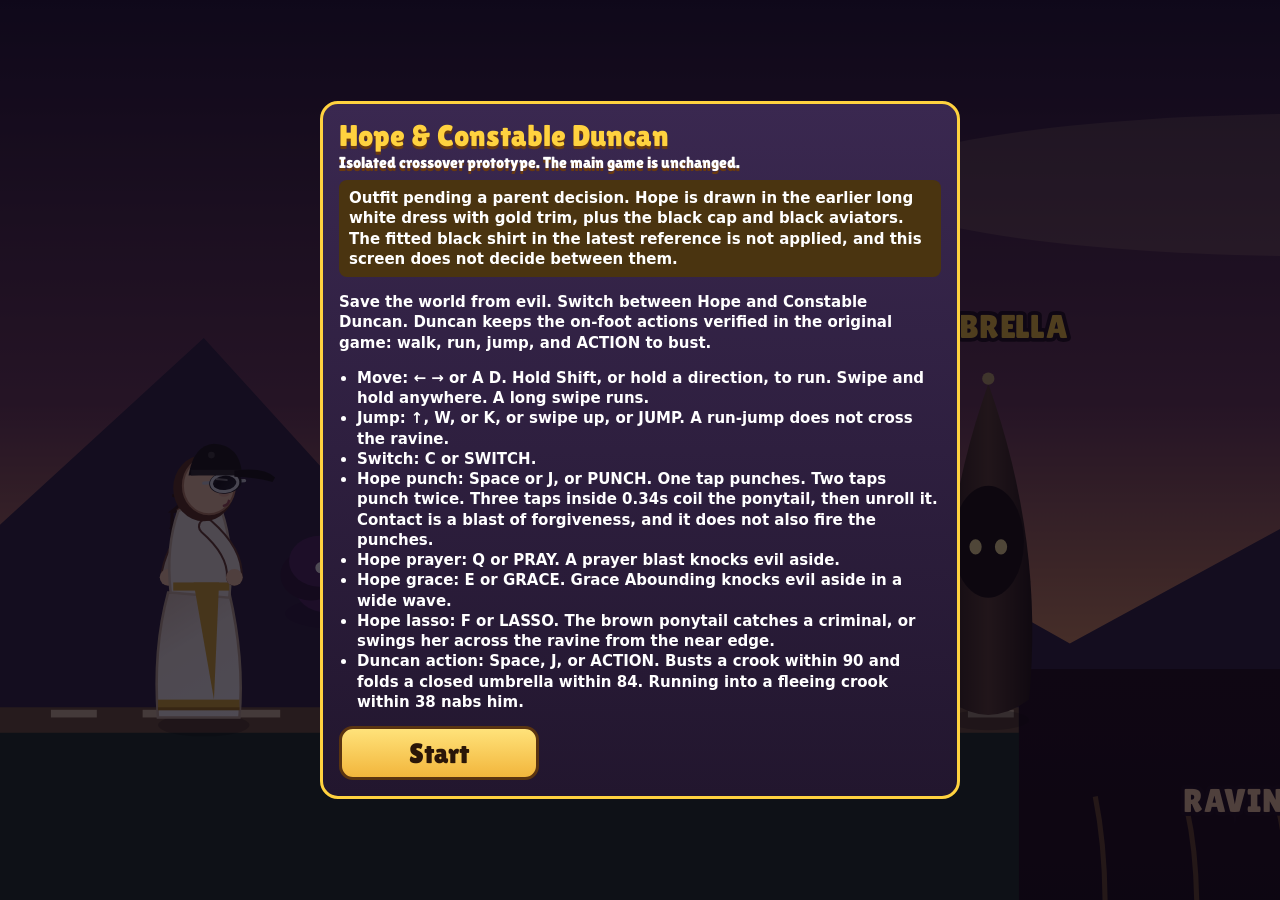
==== crossover/index.html @ 882263a2 "Add an isolated Hope and Constable Duncan crossover prototype. The original game entry, levels, asse" ====
<!doctype html>
<html lang="en">
<head>
<meta charset="utf-8">
<meta name="viewport" content="width=device-width,initial-scale=1,viewport-fit=cover,user-scalable=no">
<title>Hope &amp; Constable Duncan — crossover prototype</title>
<link rel="stylesheet" href="crossover.css">
</head>
<body>
<canvas id="cv"></canvas>
<div id="hud" hidden>
  <div id="who"></div>
  <div id="outfit">Outfit pending — white and gold dress, black cap, black aviators. Not final.</div>
  <div id="goals"></div>
  <div id="phase"></div>
  <div id="keys"></div>
</div>
<section id="title">
  <div class="card">
    <h1>Hope &amp; Constable Duncan<span>Isolated crossover prototype. The main game is unchanged.</span></h1>
    <p class="note">Outfit pending a parent decision. Hope is drawn in the earlier long white dress with gold trim, plus the black cap and black aviators. The fitted black shirt in the latest reference is not applied, and this screen does not decide between them.</p>
    <p>Save the world from evil. Switch between Hope and Constable Duncan. Duncan keeps the on-foot actions verified in the original game: walk, run, jump, and ACTION to bust.</p>
    <ul>
      <li><b>Move:</b> ← → or A D. Hold Shift, or hold a direction, to run. Swipe and hold anywhere. A long swipe runs.</li>
      <li><b>Jump:</b> ↑, W, or K, or swipe up, or JUMP. A run-jump does not cross the ravine.</li>
      <li><b>Switch:</b> C or SWITCH.</li>
      <li><b>Hope punch:</b> Space or J, or PUNCH. One tap punches. Two taps punch twice. Three taps inside 0.34s coil the ponytail, then unroll it. Contact is a blast of forgiveness, and it does not also fire the punches.</li>
      <li><b>Hope prayer:</b> Q or PRAY. A prayer blast knocks evil aside.</li>
      <li><b>Hope grace:</b> E or GRACE. Grace Abounding knocks evil aside in a wide wave.</li>
      <li><b>Hope lasso:</b> F or LASSO. The brown ponytail catches a criminal, or swings her across the ravine from the near edge.</li>
      <li><b>Duncan action:</b> Space, J, or ACTION. Busts a crook within 90 and folds a closed umbrella within 84. Running into a fleeing crook within 38 nabs him.</li>
    </ul>
    <button id="bStart" class="big" type="button">Start</button>
  </div>
</section>
<section id="win" hidden>
  <div class="card">
    <h1>The world is saved<span id="winText"></span></h1>
    <p class="note">Outfit still pending. White and gold dress with black cap and aviators is only the provisional look.</p>
    <button id="bAgain" class="big" type="button">Play again</button>
  </div>
</section>
<div id="pad" hidden>
  <div id="hint">SWIPE &amp; HOLD ANYWHERE TO MOVE<br>LONG SWIPE RUNS · SWIPE UP JUMPS</div>
  <button id="bPray" type="button">PRAY</button>
  <button id="bGrace" type="button">GRACE</button>
  <button id="bLasso" type="button">LASSO</button>
  <button id="bSwitch" type="button">SWITCH</button>
  <button id="bPunch" type="button">PUNCH</button>
  <button id="bJump" type="button">JUMP</button>
</div>
<script type="module" src="game.js"></script>
</body>
</html>
---- crossover/crossover.css ----
@font-face{font-family:Lilita;src:url(../fonts/lilita.woff2) format('woff2');font-display:swap}
*{box-sizing:border-box;-webkit-tap-highlight-color:transparent}
html,body{margin:0;height:100%;overflow:hidden;background:#140c1e;color:#fff;font-family:Lilita,system-ui,sans-serif;touch-action:none;user-select:none}
#cv{position:fixed;left:0;top:0;width:100%;height:100%;display:block;background:#140c1e}
body.portrait #cv{height:62%}
#hud{position:fixed;left:0;right:0;top:0;z-index:5;padding:8px 10px 0;display:flex;flex-direction:column;gap:4px;pointer-events:none;text-shadow:0 2px 0 #000}
#who{font-size:20px;color:#ffd23f}
#outfit{font-size:13px;color:#ffe08a;font-family:system-ui,sans-serif;font-weight:700}
#goals{font-size:16px;line-height:1.35;background:rgba(12,6,18,.72);display:inline-block;padding:3px 8px;border-radius:8px}
#phase{align-self:center;margin-top:8px;font-size:28px;color:#fff6c8;letter-spacing:1px;min-height:34px;text-align:center}
#phase.on{font-size:40px;text-shadow:0 3px 0 #6a3a10,0 0 12px #000}
#keys{position:fixed;left:8px;right:8px;bottom:8px;font-family:system-ui,sans-serif;font-size:13px;font-weight:700;line-height:1.35;background:rgba(20,10,28,.78);border:2px solid #ffd23f;border-radius:10px;padding:6px 8px;pointer-events:none}
body.portrait #keys{display:none}
#title,#win{position:fixed;inset:0;z-index:6;display:flex;align-items:center;justify-content:center;background:rgba(12,6,18,.72);padding:12px}
#title[hidden],#win[hidden],#pad[hidden],#hud[hidden]{display:none!important}
.card{width:min(640px,96vw);max-height:94vh;overflow:auto;background:linear-gradient(#3a2850,#22162e);border:3px solid #ffd23f;border-radius:18px;padding:14px 16px 16px}
h1{margin:0;font-size:30px;color:#ffd23f;font-weight:400;text-shadow:0 3px 0 #6a3a10}
h1 span{display:block;font-size:16px;color:#fff}
.note{font-family:system-ui,sans-serif;font-size:14px;font-weight:700;background:#4a3410;border-radius:8px;padding:8px 10px;margin:8px 0}
.card p,.card li{font-family:system-ui,sans-serif;font-size:15px;font-weight:650;line-height:1.35}
.card ul{margin:6px 0;padding-left:18px}
button{font-family:Lilita,system-ui,sans-serif;font-size:20px;color:#2a1608;background:linear-gradient(#ffe27a,#f2b63c);border:3px solid #5a3410;border-radius:14px;min-height:48px;padding:8px 12px;cursor:pointer}
button.big{font-size:28px;min-width:200px}
#pad{position:fixed;z-index:4;left:0;right:0;bottom:0;top:62%;display:grid;grid-template-columns:1fr 1fr 1fr 1fr;grid-template-rows:auto 1fr 1.15fr;gap:8px;padding:8px 8px calc(8px + env(safe-area-inset-bottom,0px));background:linear-gradient(#2a1d3a,#140c1e);border-top:3px solid #ffd23f}
#hint{grid-column:1/-1;font-size:13px;line-height:1.3;color:#ffe8c0;text-align:center}
#bPunch{grid-column:1/3;background:radial-gradient(circle at 35% 30%,#d8ffd0,#1e8a32);color:#fff;border-color:#fff;font-size:22px}
#bJump{grid-column:3/5;background:radial-gradient(circle at 35% 30%,#ffe0b0,#e07010);color:#fff;border-color:#fff;font-size:22px}
#pad button.dim{opacity:.38}
#bStart{margin-top:8px}
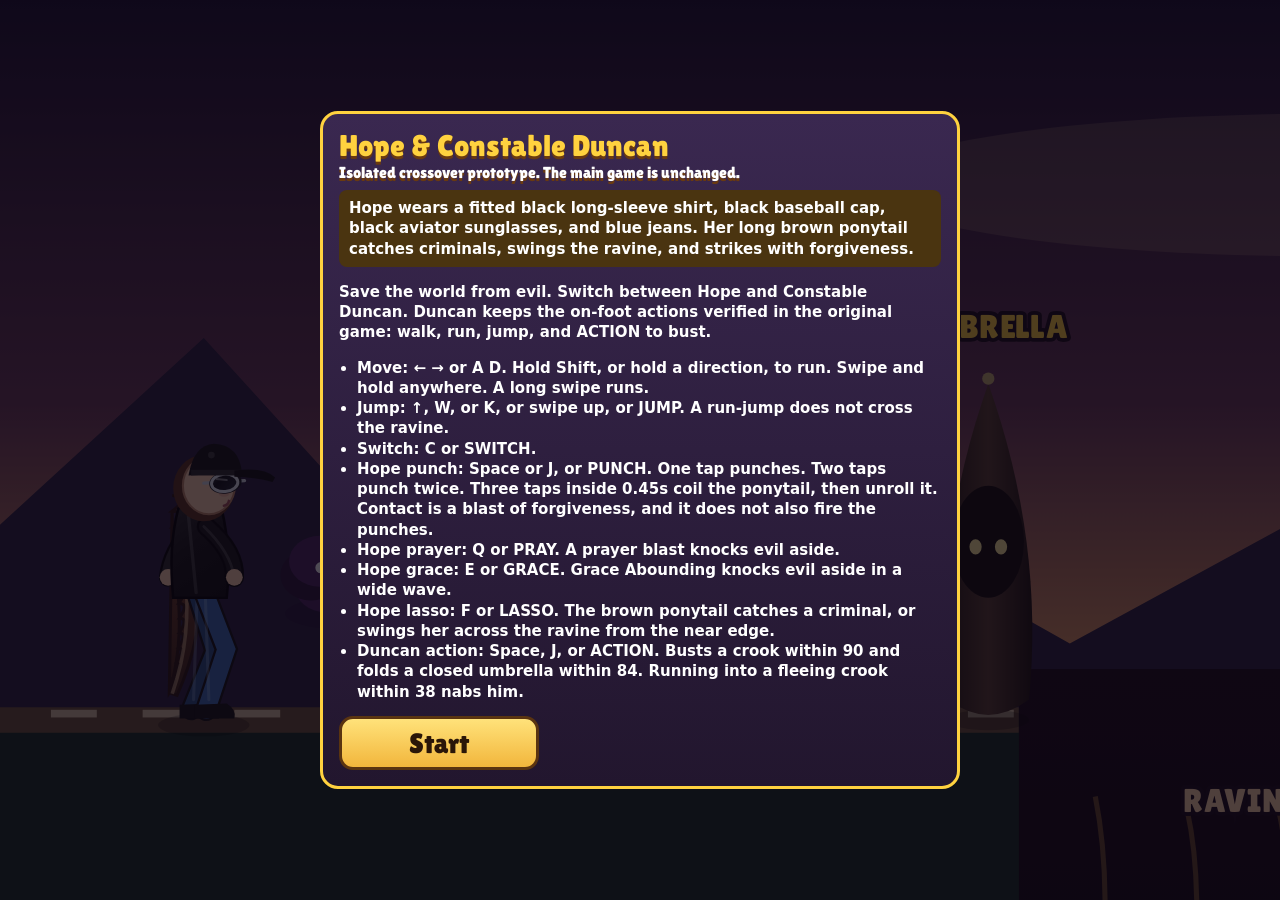
==== commit 135751ed: "Give Hope her black shirt and jeans, and make the touch route reliable. Landscape phones keep the ac" ====
--- a/crossover/index.html
+++ b/crossover/index.html
@@ -10,7 +10,6 @@
 <canvas id="cv"></canvas>
 <div id="hud" hidden>
   <div id="who"></div>
-  <div id="outfit">Outfit pending — white and gold dress, black cap, black aviators. Not final.</div>
   <div id="goals"></div>
   <div id="phase"></div>
   <div id="keys"></div>
@@ -18,13 +17,13 @@
 <section id="title">
   <div class="card">
     <h1>Hope &amp; Constable Duncan<span>Isolated crossover prototype. The main game is unchanged.</span></h1>
-    <p class="note">Outfit pending a parent decision. Hope is drawn in the earlier long white dress with gold trim, plus the black cap and black aviators. The fitted black shirt in the latest reference is not applied, and this screen does not decide between them.</p>
+    <p class="note">Hope wears a fitted black long-sleeve shirt, black baseball cap, black aviator sunglasses, and blue jeans. Her long brown ponytail catches criminals, swings the ravine, and strikes with forgiveness.</p>
     <p>Save the world from evil. Switch between Hope and Constable Duncan. Duncan keeps the on-foot actions verified in the original game: walk, run, jump, and ACTION to bust.</p>
     <ul>
       <li><b>Move:</b> ← → or A D. Hold Shift, or hold a direction, to run. Swipe and hold anywhere. A long swipe runs.</li>
       <li><b>Jump:</b> ↑, W, or K, or swipe up, or JUMP. A run-jump does not cross the ravine.</li>
       <li><b>Switch:</b> C or SWITCH.</li>
-      <li><b>Hope punch:</b> Space or J, or PUNCH. One tap punches. Two taps punch twice. Three taps inside 0.34s coil the ponytail, then unroll it. Contact is a blast of forgiveness, and it does not also fire the punches.</li>
+      <li><b>Hope punch:</b> Space or J, or PUNCH. One tap punches. Two taps punch twice. Three taps inside 0.45s coil the ponytail, then unroll it. Contact is a blast of forgiveness, and it does not also fire the punches.</li>
       <li><b>Hope prayer:</b> Q or PRAY. A prayer blast knocks evil aside.</li>
       <li><b>Hope grace:</b> E or GRACE. Grace Abounding knocks evil aside in a wide wave.</li>
       <li><b>Hope lasso:</b> F or LASSO. The brown ponytail catches a criminal, or swings her across the ravine from the near edge.</li>
@@ -36,7 +35,6 @@
 <section id="win" hidden>
   <div class="card">
     <h1>The world is saved<span id="winText"></span></h1>
-    <p class="note">Outfit still pending. White and gold dress with black cap and aviators is only the provisional look.</p>
     <button id="bAgain" class="big" type="button">Play again</button>
   </div>
 </section>
--- a/crossover/crossover.css
+++ b/crossover/crossover.css
@@ -5,12 +5,12 @@
 body.portrait #cv{height:62%}
 #hud{position:fixed;left:0;right:0;top:0;z-index:5;padding:8px 10px 0;display:flex;flex-direction:column;gap:4px;pointer-events:none;text-shadow:0 2px 0 #000}
 #who{font-size:20px;color:#ffd23f}
-#outfit{font-size:13px;color:#ffe08a;font-family:system-ui,sans-serif;font-weight:700}
 #goals{font-size:16px;line-height:1.35;background:rgba(12,6,18,.72);display:inline-block;padding:3px 8px;border-radius:8px}
 #phase{align-self:center;margin-top:8px;font-size:28px;color:#fff6c8;letter-spacing:1px;min-height:34px;text-align:center}
 #phase.on{font-size:40px;text-shadow:0 3px 0 #6a3a10,0 0 12px #000}
-#keys{position:fixed;left:8px;right:8px;bottom:8px;font-family:system-ui,sans-serif;font-size:13px;font-weight:700;line-height:1.35;background:rgba(20,10,28,.78);border:2px solid #ffd23f;border-radius:10px;padding:6px 8px;pointer-events:none}
+#keys{font-family:system-ui,sans-serif;font-size:13px;font-weight:700;line-height:1.35;background:rgba(20,10,28,.78);border:2px solid #ffd23f;border-radius:10px;padding:6px 8px;max-width:920px}
 body.portrait #keys{display:none}
+@media (max-height: 520px){#keys{display:none}}
 #title,#win{position:fixed;inset:0;z-index:6;display:flex;align-items:center;justify-content:center;background:rgba(12,6,18,.72);padding:12px}
 #title[hidden],#win[hidden],#pad[hidden],#hud[hidden]{display:none!important}
 .card{width:min(640px,96vw);max-height:94vh;overflow:auto;background:linear-gradient(#3a2850,#22162e);border:3px solid #ffd23f;border-radius:18px;padding:14px 16px 16px}
@@ -27,3 +27,12 @@
 #bJump{grid-column:3/5;background:radial-gradient(circle at 35% 30%,#ffe0b0,#e07010);color:#fff;border-color:#fff;font-size:22px}
 #pad button.dim{opacity:.38}
 #bStart{margin-top:8px}
+body.playing:not(.portrait) #pad{top:0;bottom:0;height:auto;display:block;background:transparent;border:0;pointer-events:none;padding:0}
+body.playing:not(.portrait) #hint{display:none}
+body.playing:not(.portrait) #pad button{position:absolute;pointer-events:auto;width:86px;height:64px;min-height:64px}
+body.playing:not(.portrait) #bPray{left:12px;bottom:148px}
+body.playing:not(.portrait) #bGrace{left:12px;bottom:76px}
+body.playing:not(.portrait) #bLasso{left:108px;bottom:148px}
+body.playing:not(.portrait) #bSwitch{left:108px;bottom:76px}
+body.playing:not(.portrait) #bPunch{right:118px;bottom:18px;width:100px;height:100px;border-radius:50%}
+body.playing:not(.portrait) #bJump{right:14px;bottom:18px;width:100px;height:100px;border-radius:50%}
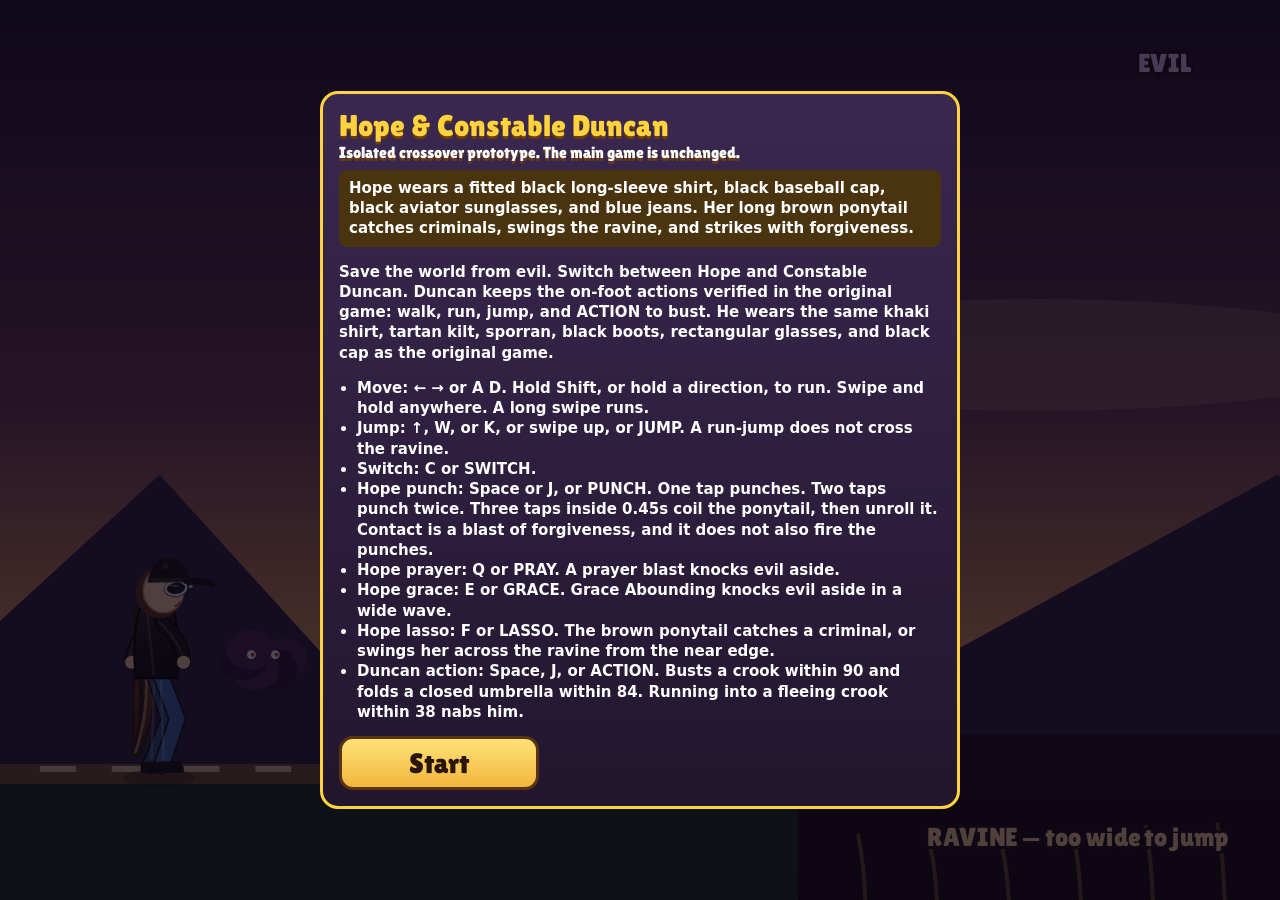
==== commit 76cb3762: "Finish the phone route and Duncan's uniform in the crossover. Portrait buttons were placed below the" ====
--- a/crossover/index.html
+++ b/crossover/index.html
@@ -3,6 +3,7 @@
 <head>
 <meta charset="utf-8">
 <meta name="viewport" content="width=device-width,initial-scale=1,viewport-fit=cover,user-scalable=no">
+<link rel="icon" href="data:,">
 <title>Hope &amp; Constable Duncan — crossover prototype</title>
 <link rel="stylesheet" href="crossover.css">
 </head>
@@ -18,7 +19,7 @@
   <div class="card">
     <h1>Hope &amp; Constable Duncan<span>Isolated crossover prototype. The main game is unchanged.</span></h1>
     <p class="note">Hope wears a fitted black long-sleeve shirt, black baseball cap, black aviator sunglasses, and blue jeans. Her long brown ponytail catches criminals, swings the ravine, and strikes with forgiveness.</p>
-    <p>Save the world from evil. Switch between Hope and Constable Duncan. Duncan keeps the on-foot actions verified in the original game: walk, run, jump, and ACTION to bust.</p>
+    <p>Save the world from evil. Switch between Hope and Constable Duncan. Duncan keeps the on-foot actions verified in the original game: walk, run, jump, and ACTION to bust. He wears the same khaki shirt, tartan kilt, sporran, black boots, rectangular glasses, and black cap as the original game.</p>
     <ul>
       <li><b>Move:</b> ← → or A D. Hold Shift, or hold a direction, to run. Swipe and hold anywhere. A long swipe runs.</li>
       <li><b>Jump:</b> ↑, W, or K, or swipe up, or JUMP. A run-jump does not cross the ravine.</li>
--- a/crossover/crossover.css
+++ b/crossover/crossover.css
@@ -21,18 +21,12 @@
 .card ul{margin:6px 0;padding-left:18px}
 button{font-family:Lilita,system-ui,sans-serif;font-size:20px;color:#2a1608;background:linear-gradient(#ffe27a,#f2b63c);border:3px solid #5a3410;border-radius:14px;min-height:48px;padding:8px 12px;cursor:pointer}
 button.big{font-size:28px;min-width:200px}
-#pad{position:fixed;z-index:4;left:0;right:0;bottom:0;top:62%;display:grid;grid-template-columns:1fr 1fr 1fr 1fr;grid-template-rows:auto 1fr 1.15fr;gap:8px;padding:8px 8px calc(8px + env(safe-area-inset-bottom,0px));background:linear-gradient(#2a1d3a,#140c1e);border-top:3px solid #ffd23f}
-#hint{grid-column:1/-1;font-size:13px;line-height:1.3;color:#ffe8c0;text-align:center}
-#bPunch{grid-column:1/3;background:radial-gradient(circle at 35% 30%,#d8ffd0,#1e8a32);color:#fff;border-color:#fff;font-size:22px}
-#bJump{grid-column:3/5;background:radial-gradient(circle at 35% 30%,#ffe0b0,#e07010);color:#fff;border-color:#fff;font-size:22px}
+#pad{position:fixed;z-index:4;left:0;right:0;bottom:0;top:62%;touch-action:none;background:linear-gradient(#2a1d3a,#140c1e);border-top:3px solid #ffd23f}
+#pad button{touch-action:none;position:absolute;display:flex;align-items:center;justify-content:center;line-height:1;text-shadow:-2px -2px 0 #000,2px -2px 0 #000,-2px 2px 0 #000,2px 2px 0 #000}
+#hint{position:absolute;left:8px;right:8px;top:6px;font-size:13px;line-height:1.3;color:#ffe8c0;text-align:center;pointer-events:none}
+#bPunch{background:radial-gradient(circle at 35% 30%,#d8ffd0,#38b040 55%,#0a5a12);color:#fff;border-color:#fff;font-size:18px;box-shadow:0 0 18px #50d06099,inset 0 -6px 12px #0006}
+#bJump{background:radial-gradient(circle at 35% 30%,#ffe0b0,#ff8a1a 55%,#a03a00);color:#fff;border-color:#fff;font-size:22px;box-shadow:0 0 22px #ff9a3a99,inset 0 -6px 12px #0006}
 #pad button.dim{opacity:.38}
 #bStart{margin-top:8px}
-body.playing:not(.portrait) #pad{top:0;bottom:0;height:auto;display:block;background:transparent;border:0;pointer-events:none;padding:0}
+body.playing:not(.portrait) #pad{top:0;bottom:0;height:auto;background:transparent;border:0;pointer-events:none}
 body.playing:not(.portrait) #hint{display:none}
-body.playing:not(.portrait) #pad button{position:absolute;pointer-events:auto;width:86px;height:64px;min-height:64px}
-body.playing:not(.portrait) #bPray{left:12px;bottom:148px}
-body.playing:not(.portrait) #bGrace{left:12px;bottom:76px}
-body.playing:not(.portrait) #bLasso{left:108px;bottom:148px}
-body.playing:not(.portrait) #bSwitch{left:108px;bottom:76px}
-body.playing:not(.portrait) #bPunch{right:118px;bottom:18px;width:100px;height:100px;border-radius:50%}
-body.playing:not(.portrait) #bJump{right:14px;bottom:18px;width:100px;height:100px;border-radius:50%}
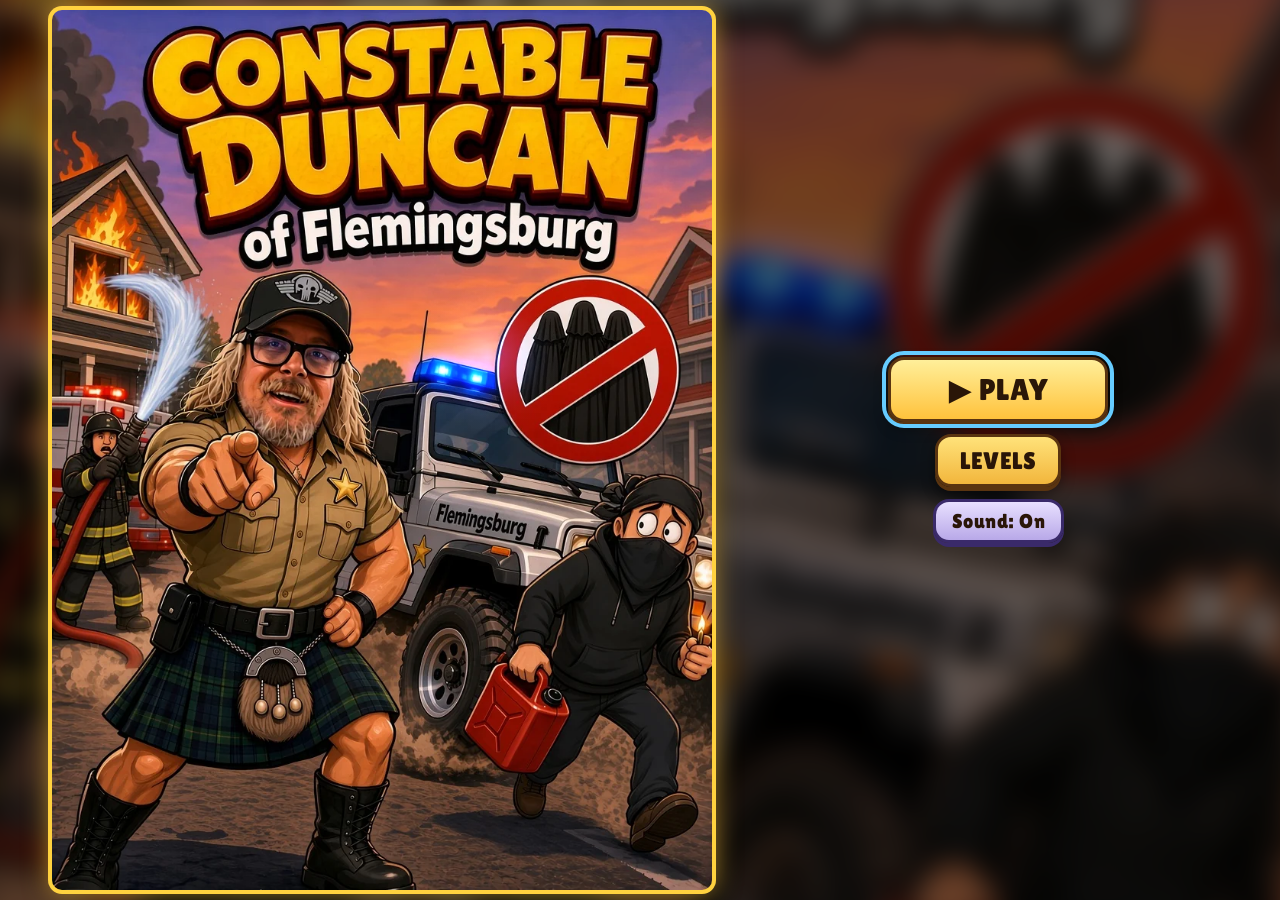
==== commit 5a45d514: "Rebuild the crossover on the original Constable Duncan game. The crossover page is now a copy of the" ====
--- a/crossover/index.html
+++ b/crossover/index.html
@@ -3,50 +3,46 @@
 <head>
 <meta charset="utf-8">
 <meta name="viewport" content="width=device-width,initial-scale=1,viewport-fit=cover,user-scalable=no">
-<link rel="icon" href="data:,">
-<title>Hope &amp; Constable Duncan — crossover prototype</title>
+<title>Hope &amp; Constable Duncan</title>
+<meta name="theme-color" content="#2a1d3a">
+<meta name="description" content="Hope and Constable Duncan. The same Flemingsburg game, with Hope along for the story.">
+<link rel="icon" href="../icon-192.png">
 <link rel="stylesheet" href="crossover.css">
 </head>
 <body>
 <canvas id="cv"></canvas>
-<div id="hud" hidden>
-  <div id="who"></div>
-  <div id="goals"></div>
-  <div id="phase"></div>
-  <div id="keys"></div>
-</div>
-<section id="title">
-  <div class="card">
-    <h1>Hope &amp; Constable Duncan<span>Isolated crossover prototype. The main game is unchanged.</span></h1>
-    <p class="note">Hope wears a fitted black long-sleeve shirt, black baseball cap, black aviator sunglasses, and blue jeans. Her long brown ponytail catches criminals, swings the ravine, and strikes with forgiveness.</p>
-    <p>Save the world from evil. Switch between Hope and Constable Duncan. Duncan keeps the on-foot actions verified in the original game: walk, run, jump, and ACTION to bust. He wears the same khaki shirt, tartan kilt, sporran, black boots, rectangular glasses, and black cap as the original game.</p>
-    <ul>
-      <li><b>Move:</b> ← → or A D. Hold Shift, or hold a direction, to run. Swipe and hold anywhere. A long swipe runs.</li>
-      <li><b>Jump:</b> ↑, W, or K, or swipe up, or JUMP. A run-jump does not cross the ravine.</li>
-      <li><b>Switch:</b> C or SWITCH.</li>
-      <li><b>Hope punch:</b> Space or J, or PUNCH. One tap punches. Two taps punch twice. Three taps inside 0.45s coil the ponytail, then unroll it. Contact is a blast of forgiveness, and it does not also fire the punches.</li>
-      <li><b>Hope prayer:</b> Q or PRAY. A prayer blast knocks evil aside.</li>
-      <li><b>Hope grace:</b> E or GRACE. Grace Abounding knocks evil aside in a wide wave.</li>
-      <li><b>Hope lasso:</b> F or LASSO. The brown ponytail catches a criminal, or swings her across the ravine from the near edge.</li>
-      <li><b>Duncan action:</b> Space, J, or ACTION. Busts a crook within 90 and folds a closed umbrella within 84. Running into a fleeing crook within 38 nabs him.</li>
-    </ul>
-    <button id="bStart" class="big" type="button">Start</button>
+<div id="pad" hidden><div id="swipeHint">SWIPE &amp; HOLD ANYWHERE TO MOVE<br>SWIPE UP TO JUMP</div><button id="bJump" class="big" type="button" aria-label="Jump">JUMP</button><button id="bAct" class="big" type="button" aria-label="Action">ACTION</button></div>
+<div id="ui">
+ <div id="loading"><div class="ldT">Hope &amp; Constable Duncan<span>of Flemingsburg</span></div><div class="ldBar"><i id="ldFill"></i></div></div>
+ <section id="title" class="screen" hidden>
+  <div id="titleBtns">
+   <button id="bPlay" class="big">&#9654; PLAY</button>
+   <button id="bLevels">LEVELS</button>
+   <button id="bSound" class="small">Sound: On</button>
   </div>
-</section>
-<section id="win" hidden>
-  <div class="card">
-    <h1>The world is saved<span id="winText"></span></h1>
-    <button id="bAgain" class="big" type="button">Play again</button>
+ </section>
+ <section id="levels" class="screen" hidden>
+  <div class="lvHead"><button id="bLvBack" class="small">&#8592; Back</button><h2>Levels</h2></div>
+  <div id="lvList"></div>
+ </section>
+ <section id="story" class="screen" hidden>
+  <div id="storyBox">
+   <div class="stTop"><img id="portrait" alt=""><div id="spk"></div></div>
+   <div id="txt"></div>
+   <div class="row"><button id="bSkip" class="skip">Skip &#9193;</button><button id="bNext">Next &#9654;</button></div>
   </div>
-</section>
-<div id="pad" hidden>
-  <div id="hint">SWIPE &amp; HOLD ANYWHERE TO MOVE<br>LONG SWIPE RUNS · SWIPE UP JUMPS</div>
-  <button id="bPray" type="button">PRAY</button>
-  <button id="bGrace" type="button">GRACE</button>
-  <button id="bLasso" type="button">LASSO</button>
-  <button id="bSwitch" type="button">SWITCH</button>
-  <button id="bPunch" type="button">PUNCH</button>
-  <button id="bJump" type="button">JUMP</button>
+ </section>
+ <section id="howto" class="screen card" hidden>
+  <div class="cardIn"><div id="htNum"></div><h2 id="htTitle"></h2><p id="htText"></p><div id="htKeys"></div><button id="bStart" class="big">&#9654; START</button></div>
+ </section>
+ <div id="hud" hidden><span id="hudLv"></span><span id="hudInfo"></span><button id="bSwap" type="button" aria-label="Switch character">SWAP</button><button id="bPause" aria-label="Pause">II</button></div>
+ <section id="pause" class="screen card" hidden>
+  <div class="cardIn"><h2>Paused</h2><button id="bResume" class="big">Resume</button><button id="bSwitch" type="button">Switch character</button><button id="bRestart">Restart level</button><button id="bSkipLv">Skip this level</button><button id="bPLevels">Levels</button><button id="bPSound" class="small">Sound: On</button></div>
+ </section>
+ <section id="result" class="screen card" hidden>
+  <div class="cardIn"><h2 id="rsTitle"></h2><div id="rsStars"><i>&#9733;</i><i>&#9733;</i><i>&#9733;</i></div><p id="rsText"></p><button id="bContinue" class="big">Continue &#9654;</button><button id="bRetry">&#8635; Play again</button></div>
+ </section>
+ <div id="toast"></div>
 </div>
 <script type="module" src="game.js"></script>
 </body>
--- a/crossover/crossover.css
+++ b/crossover/crossover.css
@@ -1,32 +1,73 @@
 @font-face{font-family:Lilita;src:url(../fonts/lilita.woff2) format('woff2');font-display:swap}
 *{box-sizing:border-box;-webkit-tap-highlight-color:transparent}
-html,body{margin:0;height:100%;overflow:hidden;background:#140c1e;color:#fff;font-family:Lilita,system-ui,sans-serif;touch-action:none;user-select:none}
-#cv{position:fixed;left:0;top:0;width:100%;height:100%;display:block;background:#140c1e}
-body.portrait #cv{height:62%}
-#hud{position:fixed;left:0;right:0;top:0;z-index:5;padding:8px 10px 0;display:flex;flex-direction:column;gap:4px;pointer-events:none;text-shadow:0 2px 0 #000}
-#who{font-size:20px;color:#ffd23f}
-#goals{font-size:16px;line-height:1.35;background:rgba(12,6,18,.72);display:inline-block;padding:3px 8px;border-radius:8px}
-#phase{align-self:center;margin-top:8px;font-size:28px;color:#fff6c8;letter-spacing:1px;min-height:34px;text-align:center}
-#phase.on{font-size:40px;text-shadow:0 3px 0 #6a3a10,0 0 12px #000}
-#keys{font-family:system-ui,sans-serif;font-size:13px;font-weight:700;line-height:1.35;background:rgba(20,10,28,.78);border:2px solid #ffd23f;border-radius:10px;padding:6px 8px;max-width:920px}
-body.portrait #keys{display:none}
-@media (max-height: 520px){#keys{display:none}}
-#title,#win{position:fixed;inset:0;z-index:6;display:flex;align-items:center;justify-content:center;background:rgba(12,6,18,.72);padding:12px}
-#title[hidden],#win[hidden],#pad[hidden],#hud[hidden]{display:none!important}
-.card{width:min(640px,96vw);max-height:94vh;overflow:auto;background:linear-gradient(#3a2850,#22162e);border:3px solid #ffd23f;border-radius:18px;padding:14px 16px 16px}
-h1{margin:0;font-size:30px;color:#ffd23f;font-weight:400;text-shadow:0 3px 0 #6a3a10}
-h1 span{display:block;font-size:16px;color:#fff}
-.note{font-family:system-ui,sans-serif;font-size:14px;font-weight:700;background:#4a3410;border-radius:8px;padding:8px 10px;margin:8px 0}
-.card p,.card li{font-family:system-ui,sans-serif;font-size:15px;font-weight:650;line-height:1.35}
-.card ul{margin:6px 0;padding-left:18px}
-button{font-family:Lilita,system-ui,sans-serif;font-size:20px;color:#2a1608;background:linear-gradient(#ffe27a,#f2b63c);border:3px solid #5a3410;border-radius:14px;min-height:48px;padding:8px 12px;cursor:pointer}
-button.big{font-size:28px;min-width:200px}
-#pad{position:fixed;z-index:4;left:0;right:0;bottom:0;top:62%;touch-action:none;background:linear-gradient(#2a1d3a,#140c1e);border-top:3px solid #ffd23f}
-#pad button{touch-action:none;position:absolute;display:flex;align-items:center;justify-content:center;line-height:1;text-shadow:-2px -2px 0 #000,2px -2px 0 #000,-2px 2px 0 #000,2px 2px 0 #000}
-#hint{position:absolute;left:8px;right:8px;top:6px;font-size:13px;line-height:1.3;color:#ffe8c0;text-align:center;pointer-events:none}
-#bPunch{background:radial-gradient(circle at 35% 30%,#d8ffd0,#38b040 55%,#0a5a12);color:#fff;border-color:#fff;font-size:18px;box-shadow:0 0 18px #50d06099,inset 0 -6px 12px #0006}
-#bJump{background:radial-gradient(circle at 35% 30%,#ffe0b0,#ff8a1a 55%,#a03a00);color:#fff;border-color:#fff;font-size:22px;box-shadow:0 0 22px #ff9a3a99,inset 0 -6px 12px #0006}
-#pad button.dim{opacity:.38}
-#bStart{margin-top:8px}
-body.playing:not(.portrait) #pad{top:0;bottom:0;height:auto;background:transparent;border:0;pointer-events:none}
-body.playing:not(.portrait) #hint{display:none}
+html,body{margin:0;height:100%;overflow:hidden;background:#1b1226;color:#fff;font-family:Lilita,system-ui,sans-serif;touch-action:none;user-select:none;-webkit-user-select:none;overscroll-behavior:none}
+#cv{position:fixed;left:0;top:0;width:100vw;height:100vh;display:block}
+#ui{position:fixed;inset:0;pointer-events:none}
+#ui>*{pointer-events:auto}
+#ui [hidden]{display:none!important}
+button{font-family:Lilita,system-ui,sans-serif;font-size:24px;color:#2a1608;background:linear-gradient(#ffe27a,#f2b63c);border:3px solid #5a3410;border-radius:16px;padding:10px 22px;min-height:52px;box-shadow:0 4px 0 #5a3410,0 6px 14px rgba(0,0,0,.4);cursor:pointer;letter-spacing:.5px}
+button:active{transform:translateY(3px);box-shadow:0 1px 0 #5a3410}
+button:focus-visible{outline:4px solid #6cf;outline-offset:2px}
+button.big{font-size:30px;padding:12px 30px;background:linear-gradient(#ffef9a,#ffc23c)}
+button.small{font-size:20px;min-height:44px;padding:6px 16px;background:linear-gradient(#e8e0ff,#b8a8e8);border-color:#3a2a6a;box-shadow:0 4px 0 #3a2a6a}
+button.skip{background:linear-gradient(#ff8a7a,#e0453a);color:#fff;border-color:#6a1410;box-shadow:0 4px 0 #6a1410;text-shadow:0 2px 0 #6a1410}
+.screen{position:fixed;inset:0}
+#loading{position:fixed;inset:0;display:flex;flex-direction:column;align-items:center;justify-content:center;gap:18px;background:#1b1226}
+.ldT{font-size:34px;color:#ffd23f;text-align:center;text-shadow:0 3px 0 #6a3a10}
+.ldT span{display:block;font-size:22px;color:#fff}
+.ldBar{width:240px;height:14px;border-radius:8px;background:#3a2a4a;overflow:hidden}
+.ldBar i{display:block;height:100%;width:0;background:linear-gradient(90deg,#ffd23f,#ff7a3a)}
+#title{pointer-events:none}
+#titleBtns{position:fixed;pointer-events:auto;display:flex;flex-direction:column;align-items:center;gap:12px}
+body.port #titleBtns{left:0;right:0;bottom:calc(env(safe-area-inset-bottom,0px) + 26px)}
+body.land #titleBtns{right:calc(env(safe-area-inset-right,0px) + 4%);top:50%;transform:translateY(-50%);width:36%}
+#titleBtns button.big{min-width:220px}
+#levels{background:rgba(20,12,30,.86);display:flex;flex-direction:column;padding:calc(env(safe-area-inset-top,0px) + 10px) 12px 12px;overflow-y:auto}
+.lvHead{display:flex;align-items:center;gap:14px;margin-bottom:10px}
+.lvHead h2{margin:0;font-size:32px;color:#ffd23f;text-shadow:0 3px 0 #6a3a10;font-weight:400}
+#lvList{display:grid;grid-template-columns:repeat(auto-fill,minmax(180px,1fr));gap:10px}
+#lvList button{font-size:20px;text-align:left;padding:8px 12px;min-height:64px;line-height:1.15;background:linear-gradient(#fff4d0,#f0c870)}
+#lvList button small{display:block;font-size:16px;color:#7a4a10}
+#lvList button .st{color:#c88a00;font-size:18px}
+#storyBox{position:fixed;left:50%;transform:translateX(-50%);width:min(94vw,640px);background:rgba(25,15,35,.92);border:3px solid #ffd23f;border-radius:18px;padding:12px 14px;box-shadow:0 8px 30px rgba(0,0,0,.6)}
+body.port #storyBox{bottom:calc(env(safe-area-inset-bottom,0px) + 16px)}
+body.land #storyBox{bottom:10px;width:min(70vw,640px)}
+.stTop{display:flex;align-items:center;gap:10px}
+#portrait{width:58px;height:58px;border-radius:50%;border:3px solid #ffd23f;object-fit:cover;background:#222}
+#spk{font-size:24px;color:#ffd23f}
+#txt{font-family:system-ui,sans-serif;font-weight:700;font-size:20px;line-height:1.3;margin:8px 2px 10px;min-height:52px}
+.row{display:flex;justify-content:space-between;gap:10px}
+.card{display:flex;align-items:center;justify-content:center;background:rgba(15,8,25,.55)}
+.cardIn{width:min(92vw,520px);max-height:94vh;overflow-y:auto;background:linear-gradient(#3a2850,#22162e);border:3px solid #ffd23f;border-radius:20px;padding:14px 16px;text-align:center;display:flex;flex-direction:column;align-items:center;gap:10px;box-shadow:0 10px 40px rgba(0,0,0,.6)}
+.cardIn h2{margin:0;font-size:30px;color:#ffd23f;font-weight:400;text-shadow:0 3px 0 #6a3a10;line-height:1.1}
+.cardIn p{margin:0;font-family:system-ui,sans-serif;font-weight:700;font-size:19px;line-height:1.3}
+#htNum{font-size:18px;color:#d8c8ff}
+#htKeys{display:flex;flex-direction:column;gap:5px;font-family:system-ui,sans-serif;font-size:16px;font-weight:600;color:#e8e0ff;text-align:left}
+#htKeys b{color:#ffd23f}
+body.land .cardIn{gap:6px;padding:10px 14px}
+body.land .cardIn h2{font-size:26px}
+body.land .cardIn p{font-size:17px}
+body.land #htKeys{font-size:15px}
+#hud{position:fixed;left:0;right:0;top:0;padding:calc(env(safe-area-inset-top,0px) + 6px) 10px 0;display:flex;align-items:center;gap:8px;pointer-events:none;text-shadow:0 2px 0 #000,0 0 6px #000;flex-wrap:nowrap}
+#hud span{font-size:18px}
+#hudInfo{white-space:nowrap}
+#hudLv{color:#ffd23f}
+#hudInfo{flex:1;text-align:right}
+#bPause{pointer-events:auto;min-height:44px;width:48px;padding:0;font-size:22px}
+#bSwap{pointer-events:auto;min-height:44px;padding:0 8px;font-size:15px;background:linear-gradient(#e8e0ff,#b8a8e8);border-color:#3a2a6a;box-shadow:0 4px 0 #3a2a6a}
+#rsStars{font-size:44px;letter-spacing:6px}
+#rsStars i{font-style:normal;color:#4a3a5a}
+#rsStars i.on{color:#ffd23f;text-shadow:0 0 12px #ffb000}
+#toast{position:fixed;left:50%;top:22%;transform:translate(-50%,-50%);font-size:34px;color:#ffd23f;text-shadow:0 3px 0 #6a1a10,0 0 10px #000;pointer-events:none;opacity:0;transition:opacity .25s;white-space:nowrap}
+#toast.on{opacity:1}
+/* touch pad: copied from Jimothy Timothy and the Hair Mob / Kelly's Giraffe Getaway Vol 2 */
+#pad{position:fixed;left:0;right:0;z-index:4;touch-action:none;pointer-events:none}
+#pad[hidden]{display:none}
+body.padmode #pad{pointer-events:auto;background:radial-gradient(ellipse at 50% 0%,rgba(255,210,63,.14),transparent 70%),linear-gradient(#2a1d3a,#140c1e);border-top:3px solid #ffd23f}
+#pad .big{font-weight:900;border-color:#fff;position:absolute;pointer-events:auto;border-radius:50%;font:20px Lilita,system-ui,sans-serif;letter-spacing:1px;color:#fff;border:3px solid #ffffffbb;text-shadow:-2px -2px 0 #000,2px -2px 0 #000,-2px 2px 0 #000,2px 2px 0 #000,0 2px 0 #000,0 -2px 0 #000,2px 0 0 #000,-2px 0 0 #000;touch-action:none;opacity:.92;padding:0;min-height:0;display:flex;align-items:center;justify-content:center;line-height:1}
+#bAct{background:radial-gradient(circle at 35% 30%,#d8ffd0,#38b040 55%,#0a5a12);box-shadow:0 0 18px #50d06099,inset 0 -6px 12px #0006;font-size:18px!important}
+#bJump{background:radial-gradient(circle at 35% 30%,#ffe0b0,#ff8a1a 55%,#a03a00);box-shadow:0 0 22px #ff9a3a99,inset 0 -6px 12px #0006;font-size:25px!important}
+#pad .big.on{transform:scale(.92);filter:brightness(1.3)}
+#pad .big.dim{opacity:.35;filter:grayscale(.8)}
+body.land #pad .big{opacity:.8}
+#swipeHint{position:absolute;font:15px Lilita,system-ui,sans-serif;letter-spacing:1px;color:#ffe8c0cc;text-shadow:0 1px 3px #000;line-height:1.5;pointer-events:none}
